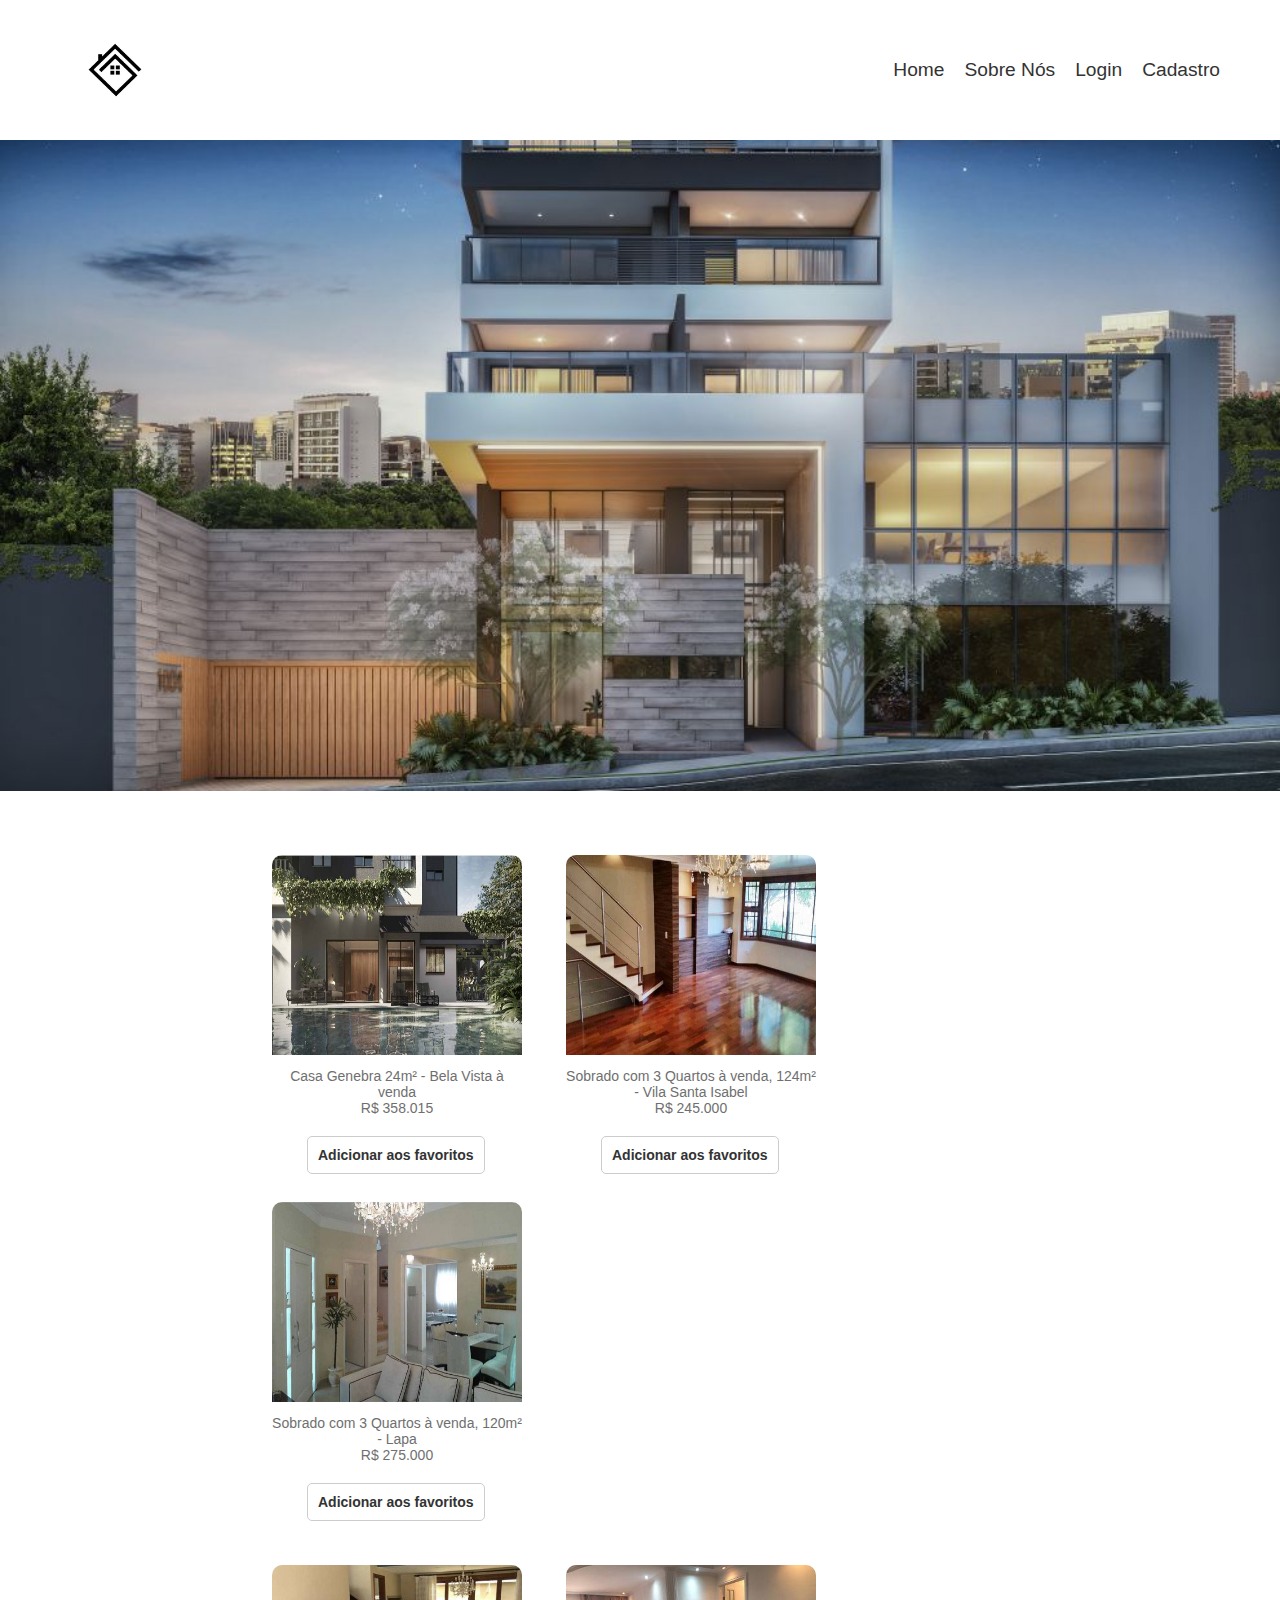
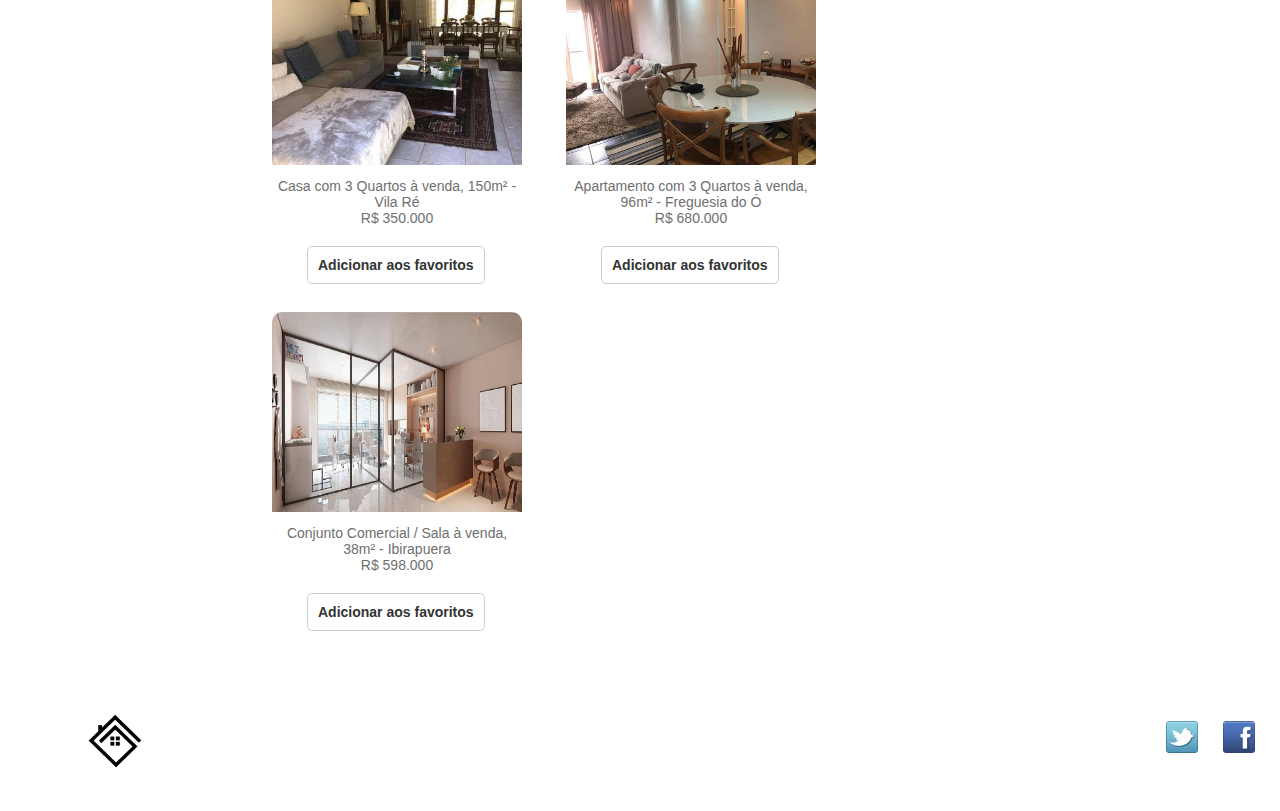
==== index.html @ 95e8b167 "Add files via upload" ====
<!DOCTYPE html>
<html lang="pt-br">
<head>
    <meta charset="UTF-8">
    <meta http-equiv="X-UA-Compatible" content="IE=edge">
    <meta name="viewport" content="width=device-width, initial-scale=1.0">
    <link rel="stylesheet" href="css/estilo.css">
    <title>Imóveis ADIMO</title>
</head>
<body>
    <header>
        <nav class="container">
            <img src="img/logo.png" alt="" class="logo">
            <ul class="menu">
                <li class="li-menu"><a href="index.html" class="itens">Home</a></li>
                <li class="li-menu"><a href="sobre.html" class="itens">Sobre Nós</a></li>
                <li class="li-menu"><a href="login.html" class="itens">Login</a></li>
                <li class="li-menu"><a href="" class="itens">Cadastro</a></li>
            </ul>
        </nav>
    </header>

    <article>
    <div>
        <img src="img/img-inicio.jpg" alt="" class="img-inicio">
    </div>

    <div class="cards">
    <ol>
        <!-- primeiro produto -->
        <li>
            <a href="produto.html">
                <figure>
                    <img src="img/casa1.jpg" alt="miniatura1" class="img-card"/>
                    <figcaption>Casa Genebra 24m² - Bela Vista à venda<br>R$ 358.015</figcaption>
                    <input type="submit" value="Adicionar aos favoritos" class="btn-card">
                </figure>
                
            </a>
        </li>
        
        <li>
            <a href="produto.html">
                <figure>
                    <img src="img/casa2.jpg" alt="miniatura2" class="img-card"/>
                    <figcaption>Sobrado com 3 Quartos à venda, 124m² - Vila Santa Isabel <br>R$ 245.000</figcaption>
                    <input type="submit" value="Adicionar aos favoritos" class="btn-card">
                </figure>
                
            </a>
        </li>
        
        <li>
            <a href="produto.html">
                <figure>
                    <img src="img/casa3.jpg" alt="miniatura3" class="img-card"/>
                    <figcaption>Sobrado com 3 Quartos à venda, 120m² - Lapa <br>R$ 275.000</figcaption>
                    <input type="submit" value="Adicionar aos favoritos" class="btn-card">
                </figure>
                
            </a>
        </li>
    </ol>
    <ol>
        
        <li>
            <a href="produto.html">
                <figure>
                    <img src="img/casa4.jpg" alt="miniatura4" class="img-card"/>
                    <figcaption>Casa com 3 Quartos à venda, 150m² - Vila Ré <br>R$ 350.000</figcaption>
                    <input type="submit" value="Adicionar aos favoritos" class="btn-card">
                </figure>
                
            </a>
        </li>
        
        <li>
            <a href="produto.html">
                <figure>
                    <img src="img/casa5.jpg" alt="miniatura5" class="img-card"/>
                    <figcaption>Apartamento com 3 Quartos à venda, 96m² - Freguesia do Ó <br>R$ 680.000</figcaption>
                    <input type="submit" value="Adicionar aos favoritos" class="btn-card">
                </figure>
                
            </a>
        </li>
        
        <li>
            <a href="produto.html">
                <figure>
                    <img src="img/casa6.jpg" alt="miniatura6" class="img-card"/>
                    <figcaption>Conjunto Comercial / Sala à venda, 38m² - Ibirapuera <br>R$ 598.000</figcaption>
                    <input type="submit" value="Adicionar aos favoritos" class="btn-card">
                </figure>
                
            </a>
        </li>
    </ol>
    </div>
</article>

    <footer>
        <div class="rodape">
    <img src="img/logo.png" alt="Logo da " class="logo">

        <ul class="social">
            <li><a href="http://facebook.com/mirrorfashion">Face</a></li>
            <li><a href="http://twitter.com/mirrorfashion">Twitter</a></li>
            <li><a href="http://instagram.com/mirrorfashion">Instagram</a></li>
        </ul>
        </div>
    </footer>

</body>
</html>
---- css/estilo.css ----
body{
    margin: 0;
}

.container{
    display: flex;
    justify-content: space-between;
}

.menu{
    display: flex;
    align-items: center;
    margin-right: 50px;
}

.itens{
    padding: 10px;
   font-size: 1.2em;
   font-family: Verdana, Geneva, Tahoma, sans-serif;
   text-decoration: none;
   color: #333;
}

.li-menu{
    list-style: none;
}

.logo{
    width: 230px;
    height: 140px;
}

.itens:hover{
    color: #6f6f6f;
}

/*header até aqui*/

.img-inicio{
    width: 100%;
}

.imgs{
    width: 100px;
    height: 100px;
}

.cards{
    margin-right: auto;
    margin-left: auto;
    margin-top: 20px;
    padding: 10px;
    width: 70%;
    border-radius: 4px;
   /* box-shadow: inset 1px 1px 4px #999; /*inset: coloca a borda do lado de dentro do objeto*/
}

.cards li {
    display: inline-block;
    vertical-align: top;
    width: 250px;
    margin-right: 40px;
}

.cards li:hover{
    transition: 0.4s;
    transform: scale(1.1);
}

.cards a{
    color: #333;
    font-size: 14px;
    font-family: Verdana, Geneva, Tahoma, sans-serif;
    text-align: center;
    text-decoration: none;
   
}

.img-card{
    width: 250px;
    height: 200px;
    border-top-left-radius: 10px;
    border-top-right-radius: 10px;
}

.cards figcaption{
    margin-top: 10px;
    width: 250px;
    color: #6f6f6f;
}

.btn-card {
    background-color: transparent;
    color: #333;
    font-size: 14px;
    font-weight: 600;
    border: 1px solid #ccc;
    transition: all linear 160ms;
    cursor: pointer;
    padding: 10px;
    margin-top: 20px;
    margin-left: 35px;
    border-radius: 5px;
}

.btn-card:hover {
    background-color: #6f6f6f;
    color: #fff;
}

/*RODAPE*/

.rodape{
    display: flex;
    justify-content: space-between;
}

.social{
    margin-top: 50px;
}

.social li{
    float: right;
    margin-right: 25px;
    list-style: none;
}

.social a{
    height: 32px;
   width: 32px;
   display: block;
   text-indent: -9999px;
}

.social a[href*="facebook.com"] {
    background-image: url(../img/facebook.png);
}

.social a[href*="twitter.com"] {
    background-image: url(../img/twitter.png);
}

.social a[href*="instagram.com"] {
    background-image: url(../img/instagram.png);
}
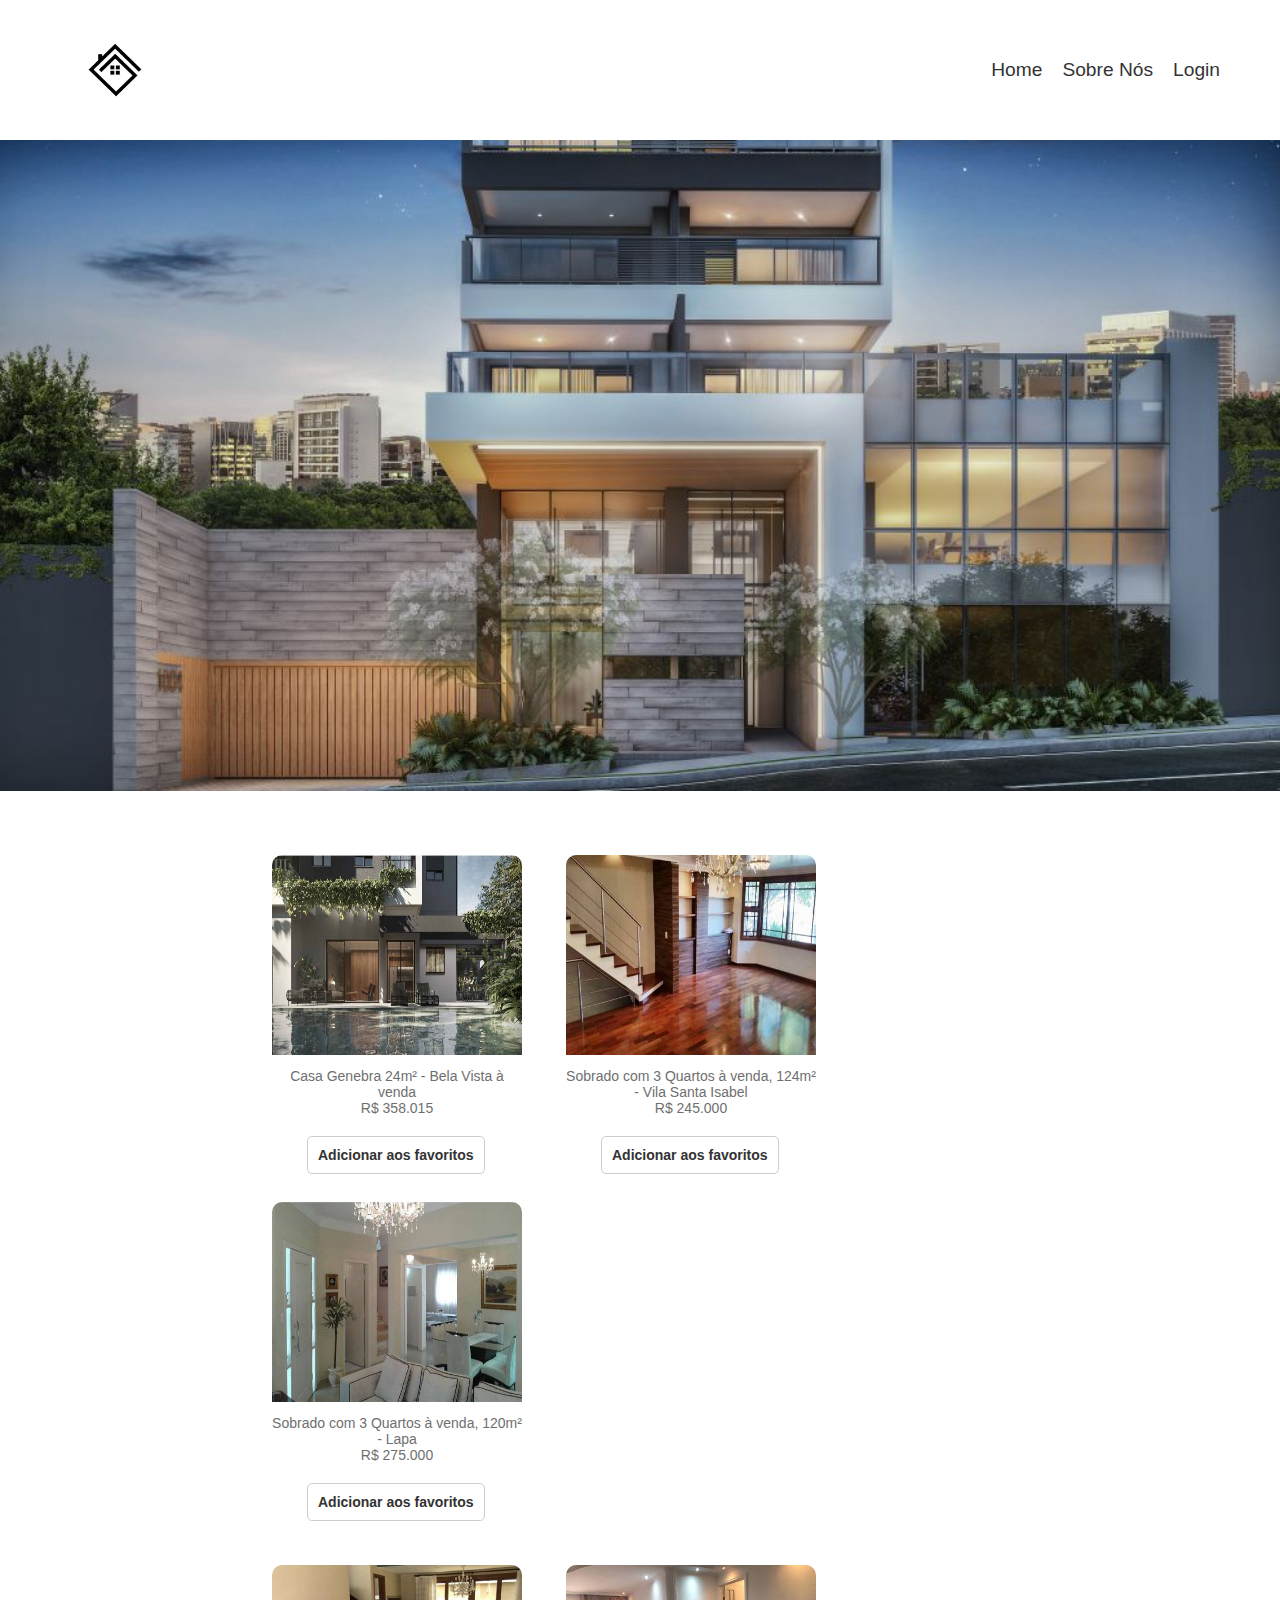
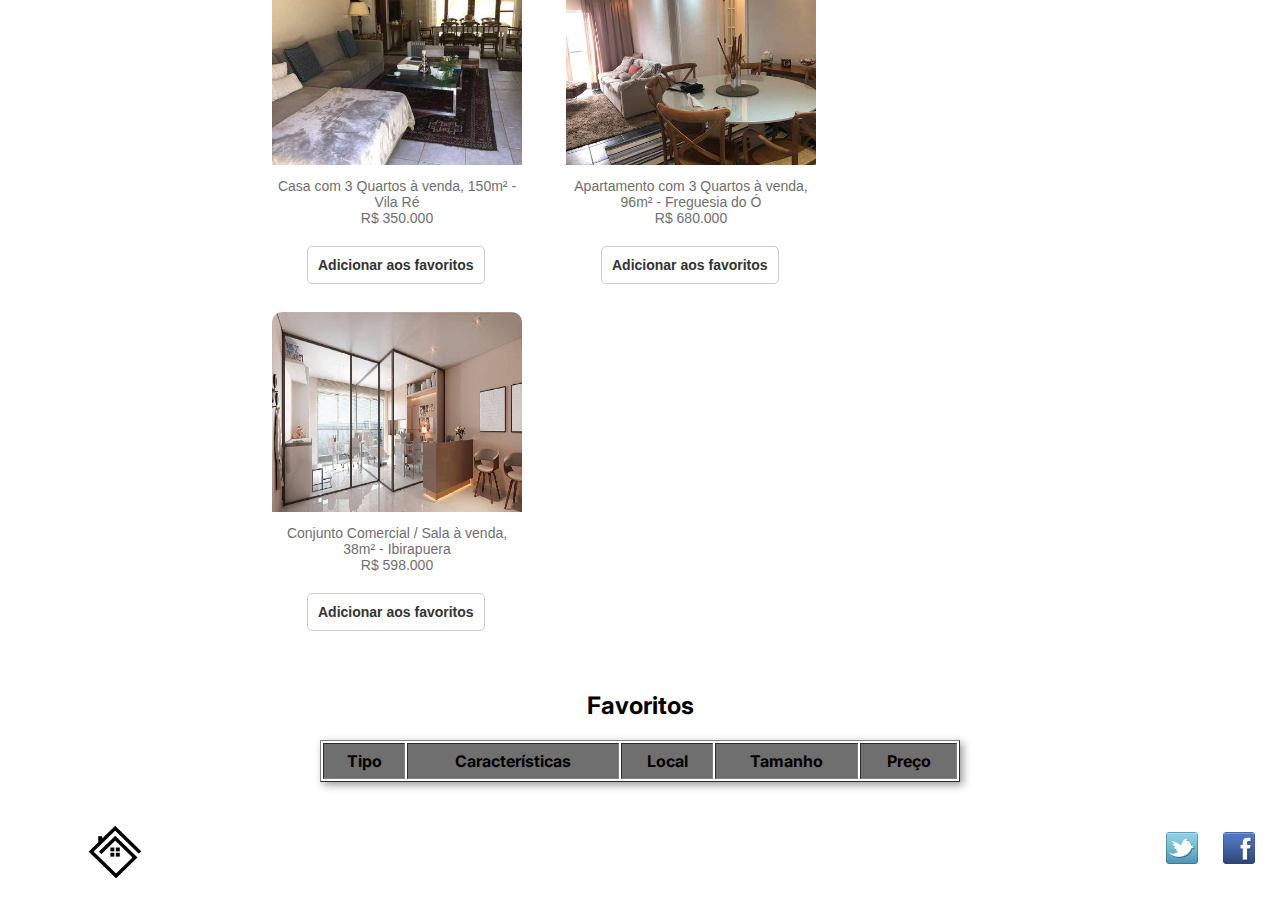
==== commit 43b4a8cf: "Add files via upload" ====
--- a/index.html
+++ b/index.html
@@ -5,6 +5,7 @@
     <meta http-equiv="X-UA-Compatible" content="IE=edge">
     <meta name="viewport" content="width=device-width, initial-scale=1.0">
     <link rel="stylesheet" href="css/estilo.css">
+    <link rel="stylesheet" href="css/fav.css">
     <title>Imóveis ADIMO</title>
 </head>
 <body>
@@ -15,7 +16,6 @@
                 <li class="li-menu"><a href="index.html" class="itens">Home</a></li>
                 <li class="li-menu"><a href="sobre.html" class="itens">Sobre Nós</a></li>
                 <li class="li-menu"><a href="login.html" class="itens">Login</a></li>
-                <li class="li-menu"><a href="" class="itens">Cadastro</a></li>
             </ul>
         </nav>
     </header>
@@ -29,75 +29,84 @@
     <ol>
         <!-- primeiro produto -->
         <li>
-            <a href="produto.html">
                 <figure>
                     <img src="img/casa1.jpg" alt="miniatura1" class="img-card"/>
                     <figcaption>Casa Genebra 24m² - Bela Vista à venda<br>R$ 358.015</figcaption>
-                    <input type="submit" value="Adicionar aos favoritos" class="btn-card">
+                    <input type="submit" value="Adicionar aos favoritos" class="btn-card" onclick="addFav2()"/>
                 </figure>
-                
-            </a>
         </li>
         
         <li>
-            <a href="produto.html">
                 <figure>
                     <img src="img/casa2.jpg" alt="miniatura2" class="img-card"/>
                     <figcaption>Sobrado com 3 Quartos à venda, 124m² - Vila Santa Isabel <br>R$ 245.000</figcaption>
-                    <input type="submit" value="Adicionar aos favoritos" class="btn-card">
+                    <input type="submit" value="Adicionar aos favoritos" class="btn-card" onclick="addFav3()">
                 </figure>
-                
-            </a>
         </li>
         
         <li>
-            <a href="produto.html">
                 <figure>
                     <img src="img/casa3.jpg" alt="miniatura3" class="img-card"/>
                     <figcaption>Sobrado com 3 Quartos à venda, 120m² - Lapa <br>R$ 275.000</figcaption>
                     <input type="submit" value="Adicionar aos favoritos" class="btn-card">
                 </figure>
-                
-            </a>
         </li>
     </ol>
     <ol>
         
         <li>
-            <a href="produto.html">
                 <figure>
                     <img src="img/casa4.jpg" alt="miniatura4" class="img-card"/>
                     <figcaption>Casa com 3 Quartos à venda, 150m² - Vila Ré <br>R$ 350.000</figcaption>
                     <input type="submit" value="Adicionar aos favoritos" class="btn-card">
                 </figure>
-                
-            </a>
         </li>
         
         <li>
-            <a href="produto.html">
                 <figure>
                     <img src="img/casa5.jpg" alt="miniatura5" class="img-card"/>
                     <figcaption>Apartamento com 3 Quartos à venda, 96m² - Freguesia do Ó <br>R$ 680.000</figcaption>
                     <input type="submit" value="Adicionar aos favoritos" class="btn-card">
                 </figure>
-                
-            </a>
         </li>
         
         <li>
-            <a href="produto.html">
                 <figure>
                     <img src="img/casa6.jpg" alt="miniatura6" class="img-card"/>
                     <figcaption>Conjunto Comercial / Sala à venda, 38m² - Ibirapuera <br>R$ 598.000</figcaption>
-                    <input type="submit" value="Adicionar aos favoritos" class="btn-card">
+                    <input type="submit" value="Adicionar aos favoritos" class="btn-card" />
                 </figure>
-                
-            </a>
         </li>
     </ol>
     </div>
 </article>
+
+<h2>Favoritos</h2>
+    <div class="tabela">
+        <table border="1">
+            <tr class="linha1">
+            <td align="center">Tipo</td>
+            <td align="center">Características</td>
+            <td align="center">Local</td>
+            <td align="center">Tamanho</td>
+            <td align="center">Preço</td>
+            </tr>
+            <tr class="linha2-off" id="linha2">
+                <td align="center">Casa</td>
+                <td align="center">Genebra</td>
+                <td align="center">Bela Vista</td>
+                <td align="center">24m²</td>
+                <td align="center">R$ 358.015</td>
+                </tr>
+                <tr class="linha3-off" id="linha3">
+                    <td align="center">Sobrado</td>
+                    <td align="center">3 Quartos</td>
+                    <td align="center">Vila Santa Isabel</td>
+                    <td align="center">124m²</td>
+                    <td align="center">R$ 245.000</td>
+                    </tr>
+        </table>
+    </div>
 
     <footer>
         <div class="rodape">
@@ -111,5 +120,7 @@
         </div>
     </footer>
 
+    <script src="script.js"></script>
+
 </body>
 </html>--- a/css/estilo.css
+++ b/css/estilo.css
@@ -1,3 +1,6 @@
+@import url('https://fonts.googleapis.com/css2?family=Inter:wght@100;200;300;400;500;600;700;800;900&display=swap');
+
+
 body{
     margin: 0;
 }
@@ -67,7 +70,7 @@
     transform: scale(1.1);
 }
 
-.cards a{
+.cards figure{
     color: #333;
     font-size: 14px;
     font-family: Verdana, Geneva, Tahoma, sans-serif;
@@ -108,6 +111,29 @@
     color: #fff;
 }
 
+/*TABLE*/
+
+h2{
+    font-family: 'Inter', sans-serif;
+    text-align: center;
+}
+
+.tabela table{
+    width: 50%;
+    margin-left: auto;
+    margin-right: auto;
+    font-family: 'Inter', sans-serif;
+    box-shadow: 3px 3px 8px rgba(0, 0, 0, 0.4);
+}
+
+.tabela td{
+    padding: 7px;
+}
+
+.linha1{
+    background-color: #6f6f6f;
+}
+
 /*RODAPE*/
 
 .rodape{
--- a/css/fav.css
+++ b/css/fav.css
@@ -0,0 +1,19 @@
+.linha1{
+    font-weight: bold;
+}
+
+.linha2-off{
+   display: none;
+}
+
+.linha2-on{
+    display : table-row;
+}
+
+.linha3-off{
+    display: none;
+ }
+ 
+ .linha3-on{
+     display : table-row;
+ }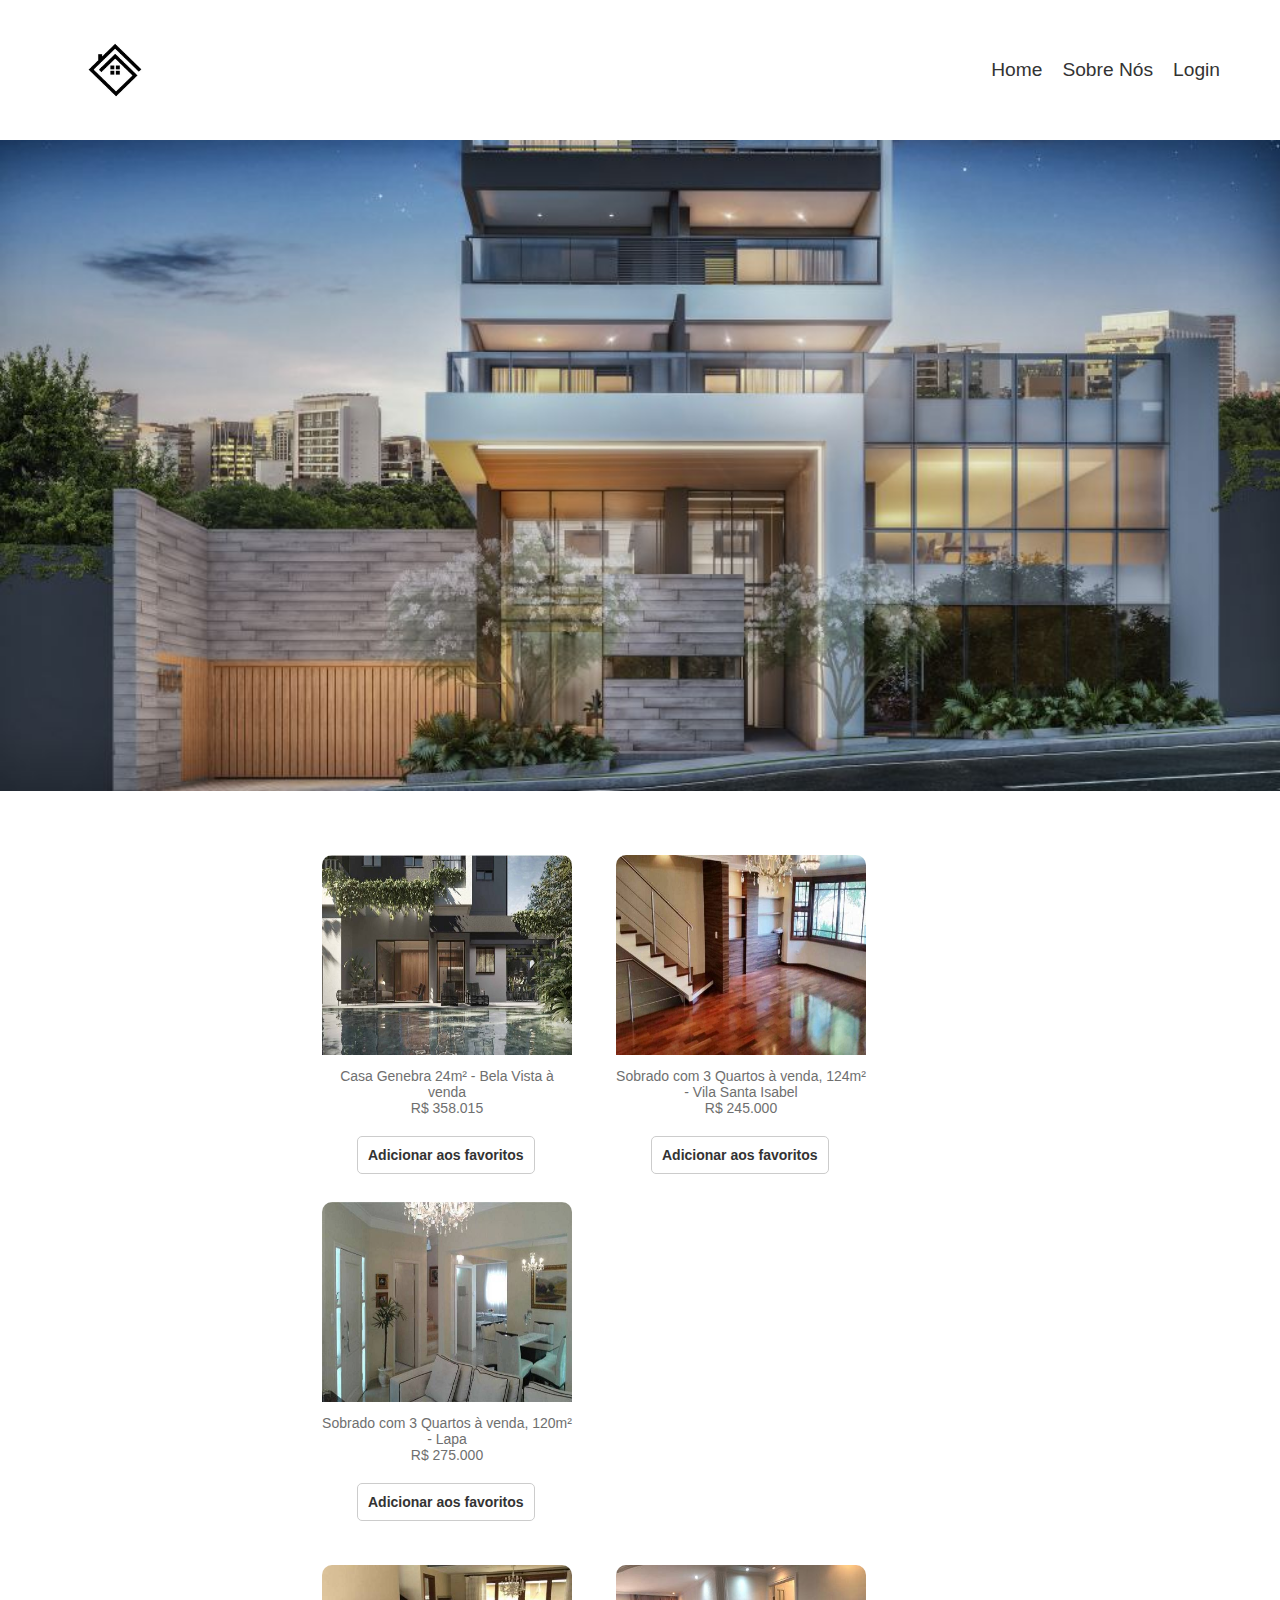
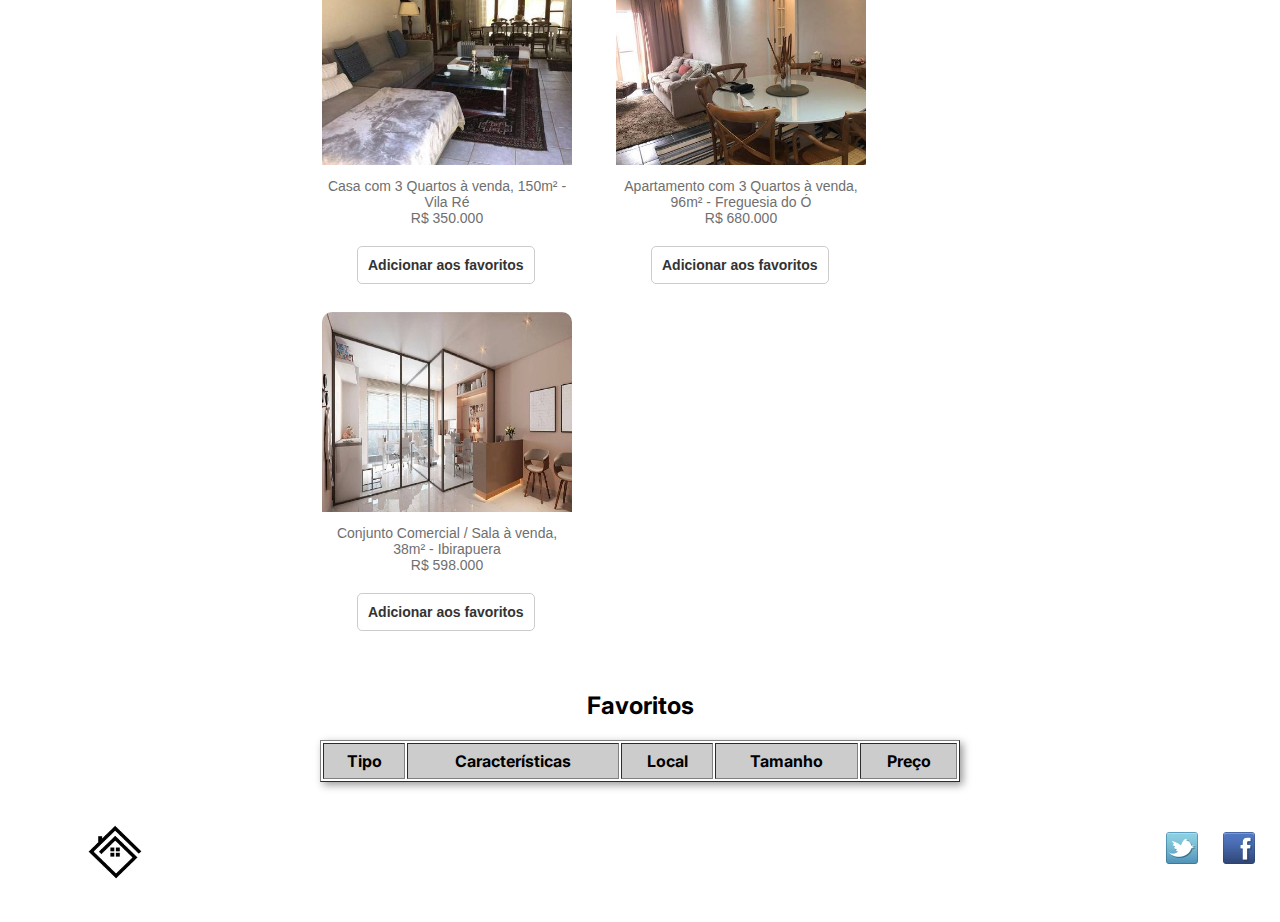
==== commit 2db371ed: "Add files via upload" ====
--- a/index.html
+++ b/index.html
@@ -110,7 +110,7 @@
 
     <footer>
         <div class="rodape">
-    <img src="img/logo.png" alt="Logo da " class="logo">
+    <img src="img/logo.png" alt="Logo da ADIMO" class="logo">
 
         <ul class="social">
             <li><a href="http://facebook.com/mirrorfashion">Face</a></li>
--- a/css/estilo.css
+++ b/css/estilo.css
@@ -49,13 +49,16 @@
 }
 
 .cards{
+    margin-top: 20px;
+    padding: 10px;
+    border-radius: 4px;
+   /* box-shadow: inset 1px 1px 4px #999; /*inset: coloca a borda do lado de dentro do objeto*/
+}
+
+ol{
+    width: 60%;
     margin-right: auto;
     margin-left: auto;
-    margin-top: 20px;
-    padding: 10px;
-    width: 70%;
-    border-radius: 4px;
-   /* box-shadow: inset 1px 1px 4px #999; /*inset: coloca a borda do lado de dentro do objeto*/
 }
 
 .cards li {
@@ -131,7 +134,7 @@
 }
 
 .linha1{
-    background-color: #6f6f6f;
+    background-color: #ccc;
 }
 
 /*RODAPE*/
@@ -170,3 +173,22 @@
     background-image: url(../img/instagram.png);
 }
 
+@media screen and (max-width: 610px) {
+    .menu{
+        display: block;
+        margin-top: 20px;
+    }
+
+    .li-menu{
+        text-align: center;
+        padding: 5px;
+    }
+
+    .tabela table{
+        box-shadow: 0px 0px 0px;
+    }
+
+
+
+   
+}
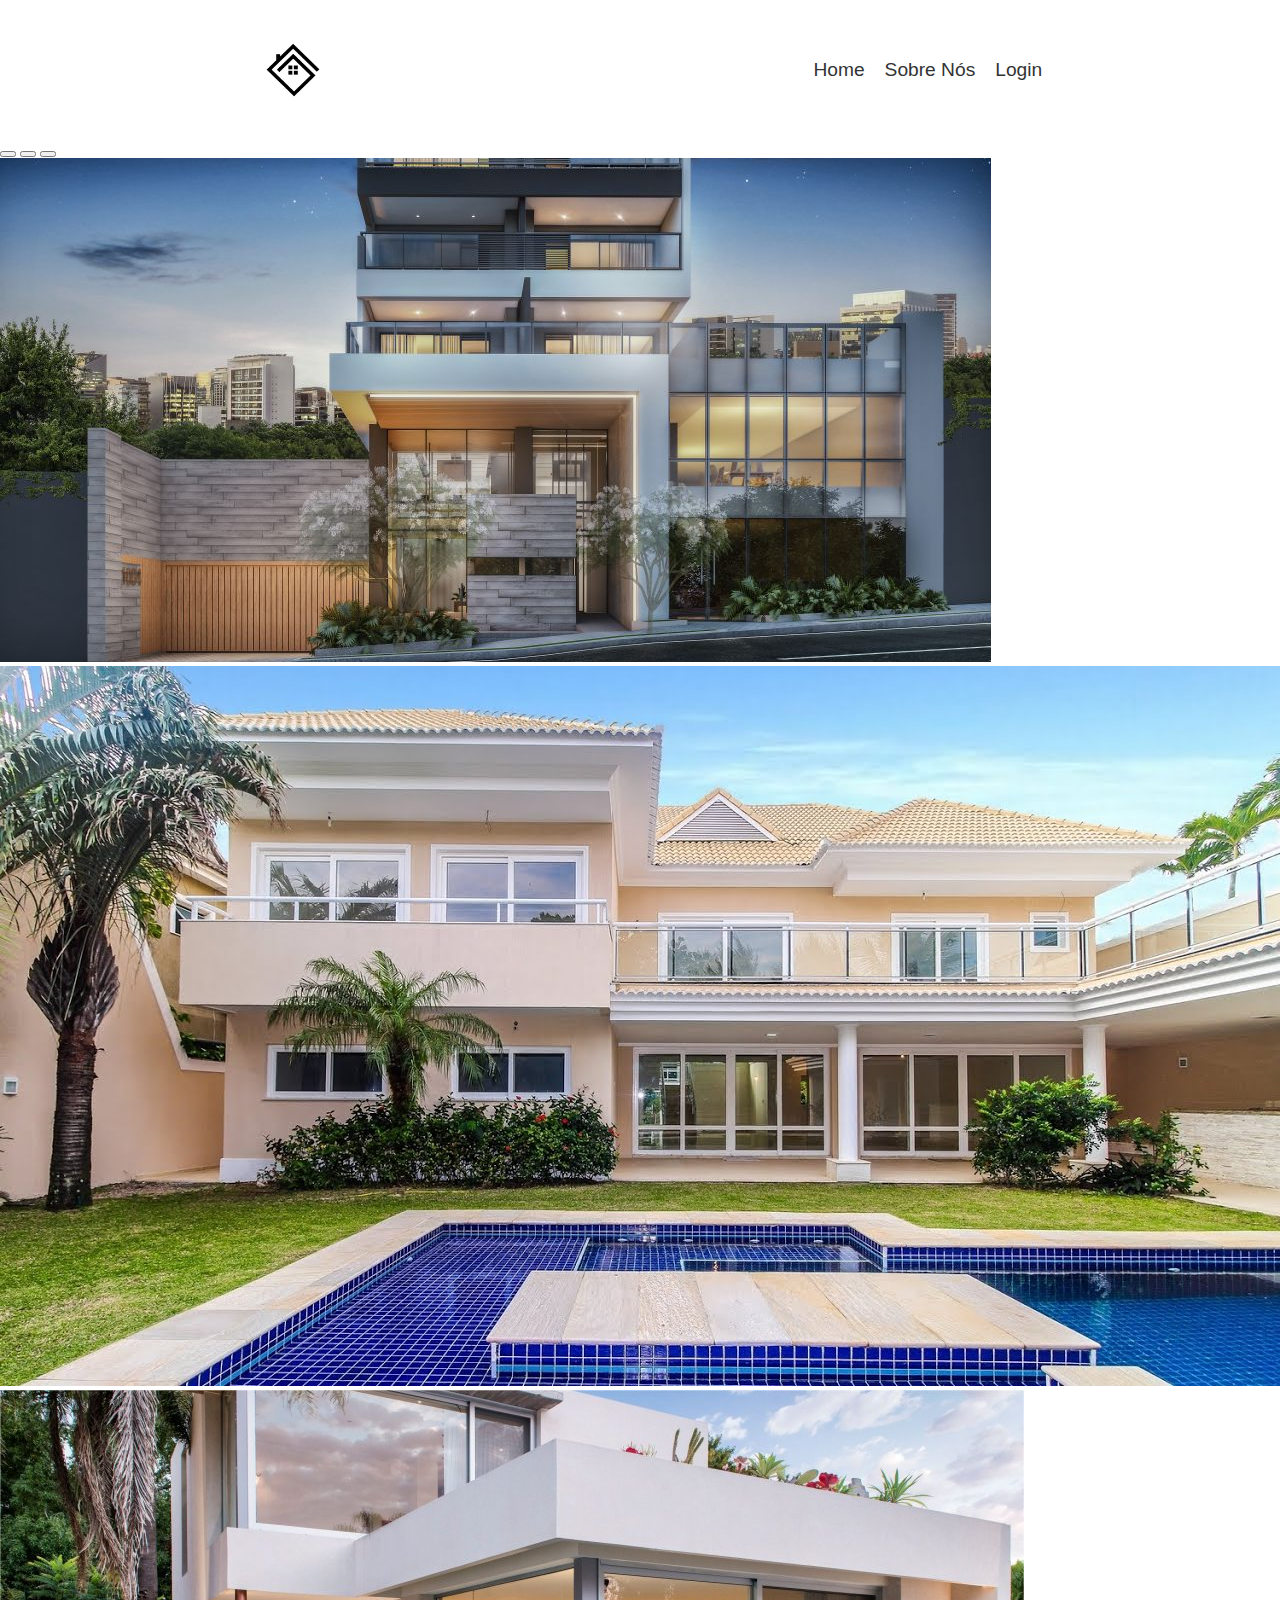
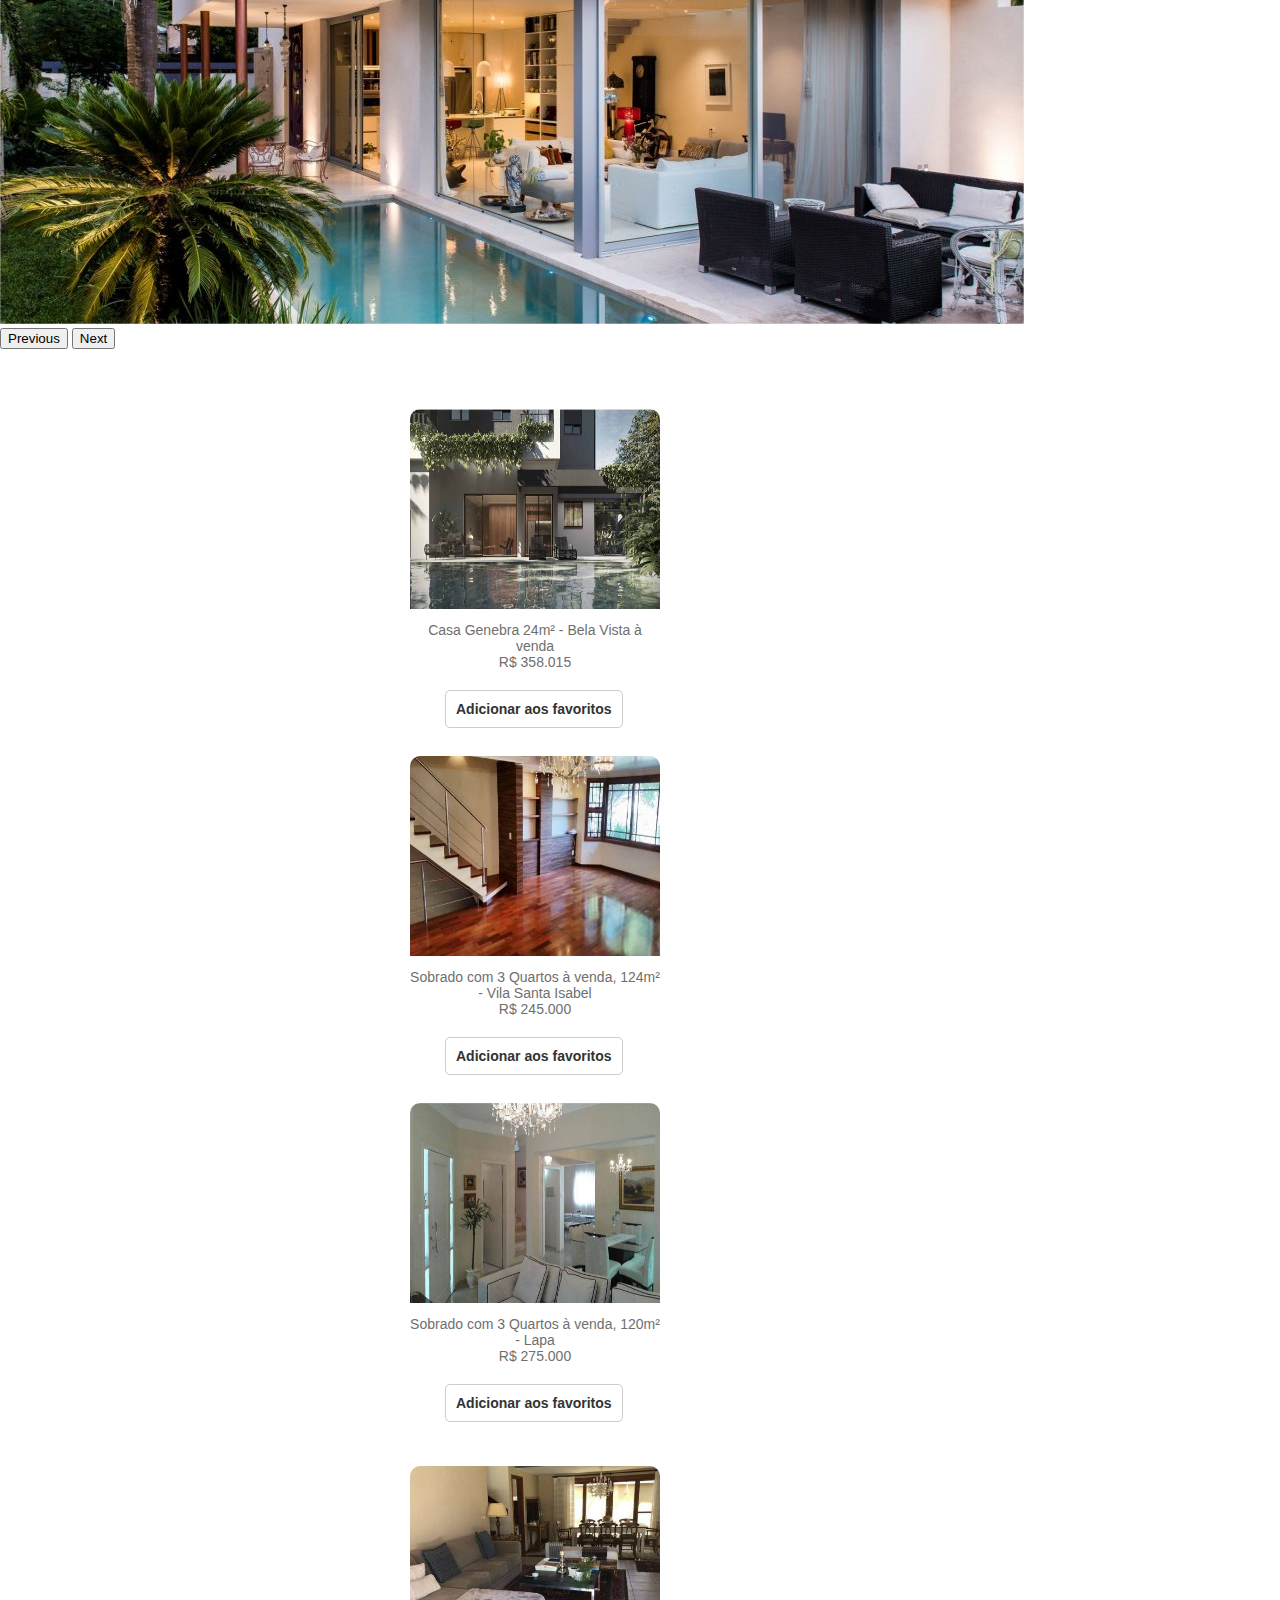
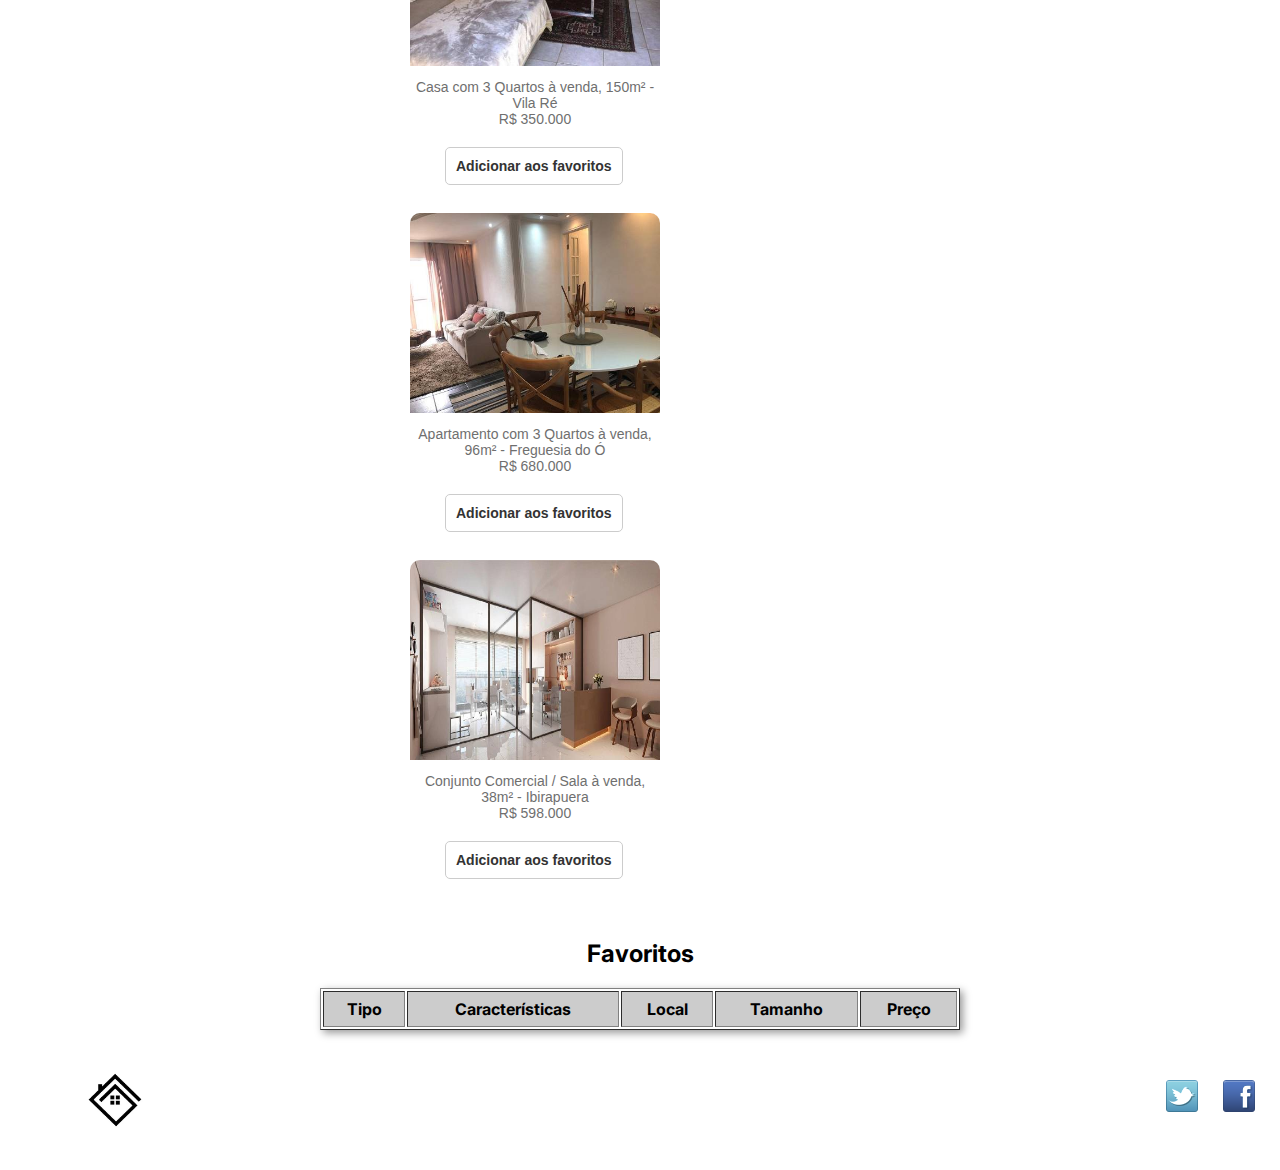
==== commit 4399c282: "Add files via upload" ====
--- a/index.html
+++ b/index.html
@@ -6,9 +6,11 @@
     <meta name="viewport" content="width=device-width, initial-scale=1.0">
     <link rel="stylesheet" href="css/estilo.css">
     <link rel="stylesheet" href="css/fav.css">
+    <link href="https://cdn.jsdelivr.net/npm/bootstrap@5.3.0-alpha3/dist/css/bootstrap.min.css" rel="stylesheet" integrity="sha384-KK94CHFLLe+nY2dmCWGMq91rCGa5gtU4mk92HdvYe+M/SXH301p5ILy+dN9+nJOZ" crossorigin="anonymous">
     <title>Imóveis ADIMO</title>
 </head>
 <body>
+
     <header>
         <nav class="container">
             <img src="img/logo.png" alt="" class="logo">
@@ -20,10 +22,35 @@
         </nav>
     </header>
 
-    <article>
-    <div>
-        <img src="img/img-inicio.jpg" alt="" class="img-inicio">
-    </div>
+    
+        <div id="carouselExampleIndicators" class="carousel slide">
+            <div class="carousel-indicators">
+              <button type="button" data-bs-target="#carouselExampleIndicators" data-bs-slide-to="0" class="active" aria-current="true" aria-label="Slide 1"></button>
+              <button type="button" data-bs-target="#carouselExampleIndicators" data-bs-slide-to="1" aria-label="Slide 2"></button>
+              <button type="button" data-bs-target="#carouselExampleIndicators" data-bs-slide-to="2" aria-label="Slide 3"></button>
+            </div>
+            <div class="carousel-inner">
+              <div class="carousel-item active">
+                <img src="img/img-inicio.jpg" class="d-block w-100" alt="...">
+              </div>
+              <div class="carousel-item">
+                <img src="img/img-inicio2.jpg" class="d-block w-100" alt="...">
+              </div>
+              <div class="carousel-item">
+                <img src="img/img-inicio3.jpg" class="d-block w-100" alt="...">
+              </div>
+            </div>
+            <button class="carousel-control-prev" type="button" data-bs-target="#carouselExampleIndicators" data-bs-slide="prev">
+              <span class="carousel-control-prev-icon" aria-hidden="true"></span>
+              <span class="visually-hidden">Previous</span>
+            </button>
+            <button class="carousel-control-next" type="button" data-bs-target="#carouselExampleIndicators" data-bs-slide="next">
+              <span class="carousel-control-next-icon" aria-hidden="true"></span>
+              <span class="visually-hidden">Next</span>
+            </button>
+          </div>
+
+          <article class="meio">
 
     <div class="cards">
     <ol>
@@ -79,10 +106,10 @@
         </li>
     </ol>
     </div>
-</article>
+
 
 <h2>Favoritos</h2>
-    <div class="tabela">
+   
         <table border="1">
             <tr class="linha1">
             <td align="center">Tipo</td>
@@ -106,7 +133,8 @@
                     <td align="center">R$ 245.000</td>
                     </tr>
         </table>
-    </div>
+    
+</article>
 
     <footer>
         <div class="rodape">
@@ -121,6 +149,7 @@
     </footer>
 
     <script src="script.js"></script>
+    <script src="https://cdn.jsdelivr.net/npm/bootstrap@5.3.0-alpha3/dist/js/bootstrap.bundle.min.js" integrity="sha384-ENjdO4Dr2bkBIFxQpeoTz1HIcje39Wm4jDKdf19U8gI4ddQ3GYNS7NTKfAdVQSZe" crossorigin="anonymous"></script>
 
 </body>
 </html>--- a/css/estilo.css
+++ b/css/estilo.css
@@ -7,7 +7,7 @@
 
 .container{
     display: flex;
-    justify-content: space-between;
+    justify-content: space-around;
 }
 
 .menu{
@@ -48,6 +48,11 @@
     height: 100px;
 }
 
+.meio{
+    width: 50%;
+    margin-left: auto;
+    margin-right: auto;
+}
 .cards{
     margin-top: 20px;
     padding: 10px;
@@ -55,11 +60,6 @@
    /* box-shadow: inset 1px 1px 4px #999; /*inset: coloca a borda do lado de dentro do objeto*/
 }
 
-ol{
-    width: 60%;
-    margin-right: auto;
-    margin-left: auto;
-}
 
 .cards li {
     display: inline-block;
@@ -121,15 +121,14 @@
     text-align: center;
 }
 
-.tabela table{
-    width: 50%;
-    margin-left: auto;
-    margin-right: auto;
+table{
+    margin-top: 20px;
+    width: 100%;
     font-family: 'Inter', sans-serif;
     box-shadow: 3px 3px 8px rgba(0, 0, 0, 0.4);
 }
 
-.tabela td{
+table td{
     padding: 7px;
 }
 
@@ -184,11 +183,30 @@
         padding: 5px;
     }
 
-    .tabela table{
+     table{
         box-shadow: 0px 0px 0px;
     }
-
-
-
    
 }
+
+@media screen and (max-width: 410px) {
+    .meio{
+       margin-left: 10px;
+    }
+
+    table{
+        font-size: 14px;
+    }
+
+    h2{
+        font-size: 16px;
+        text-align: right;
+    }
+
+    .cards li:hover{
+        transform: scale(1);
+    }
+
+    
+
+}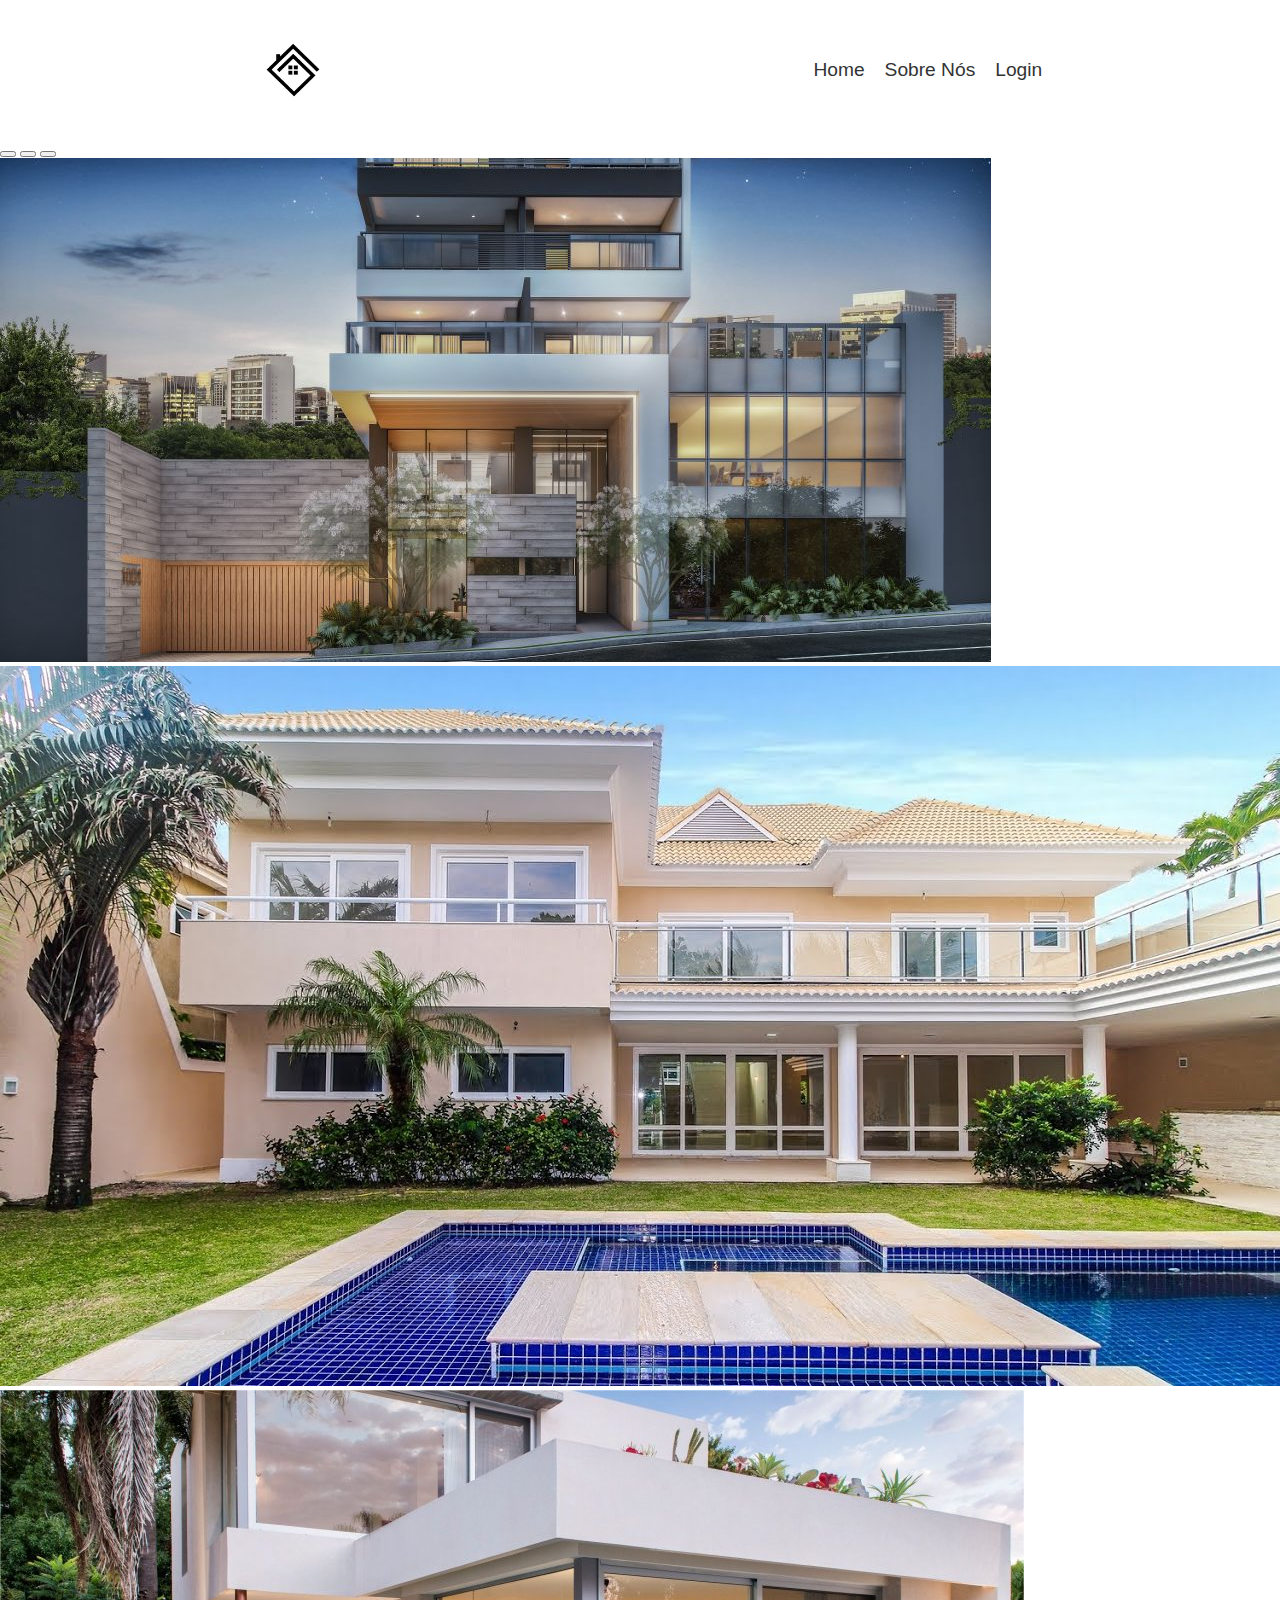
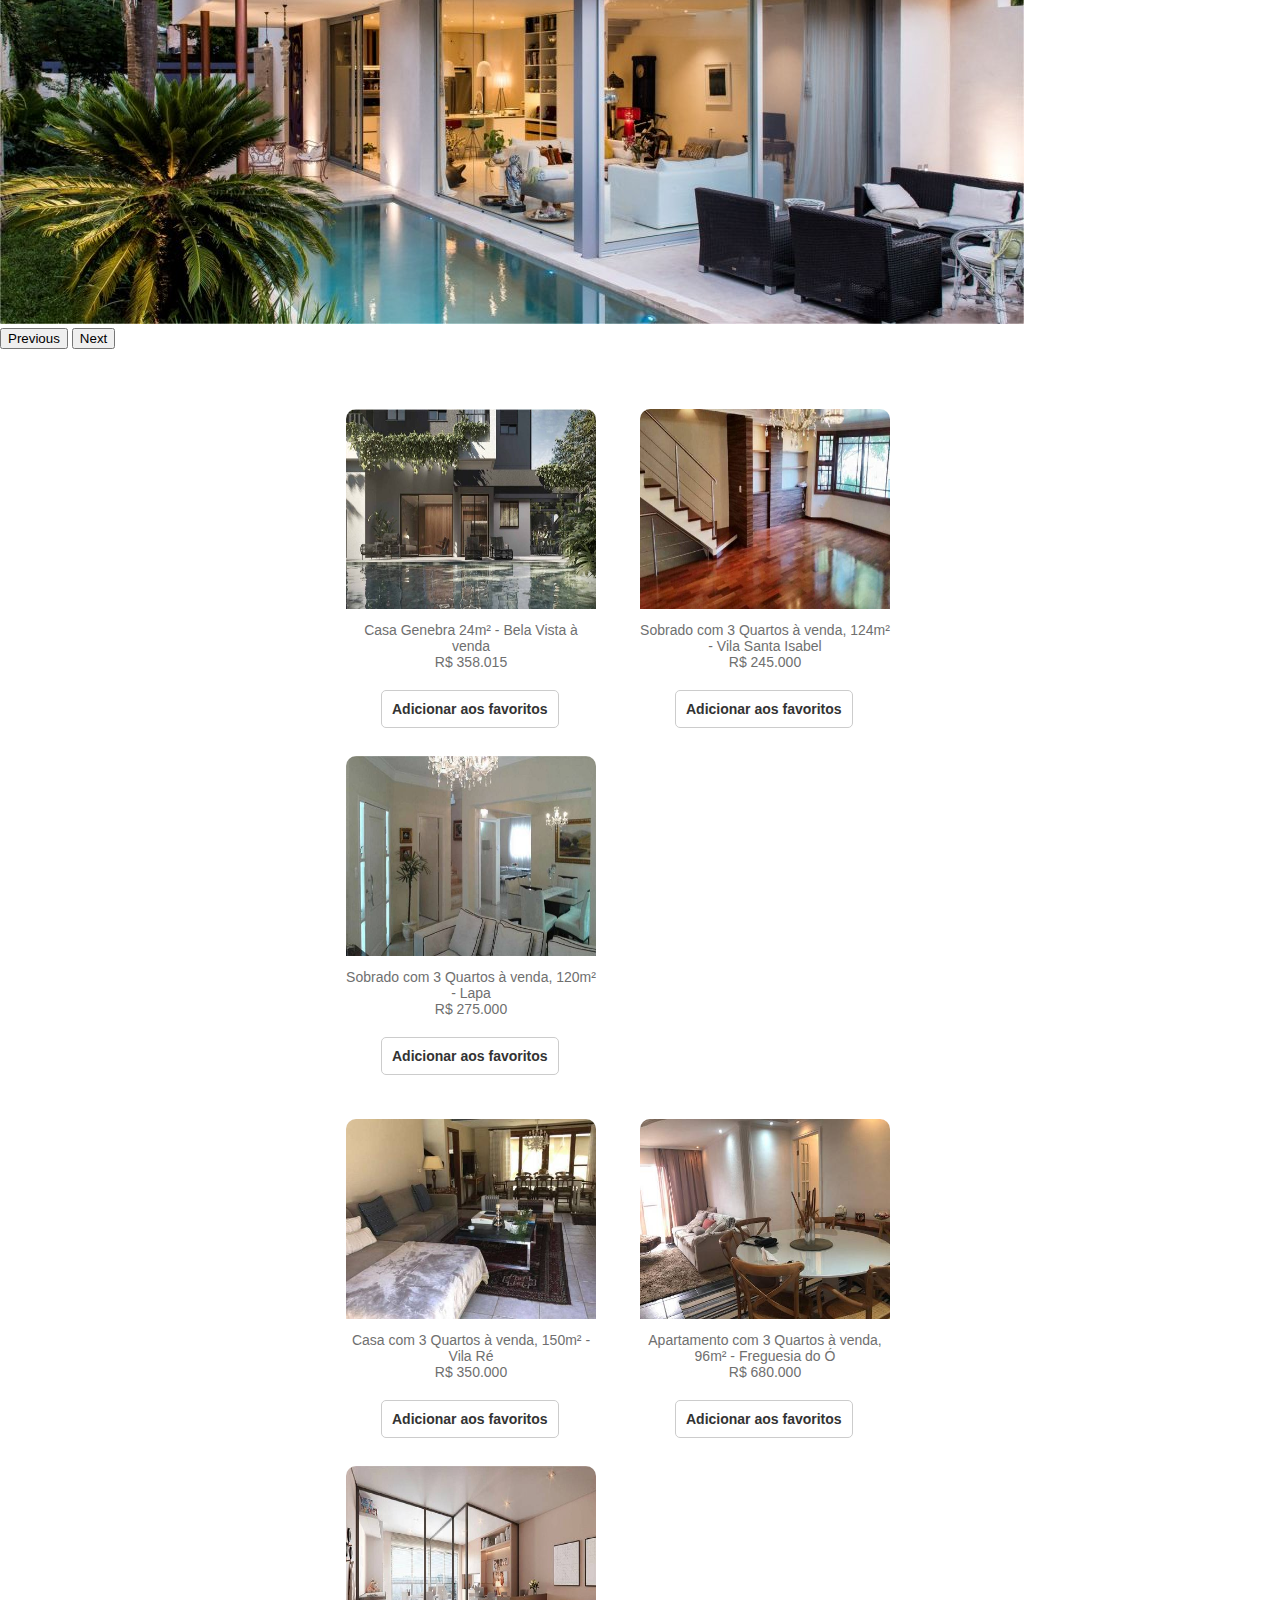
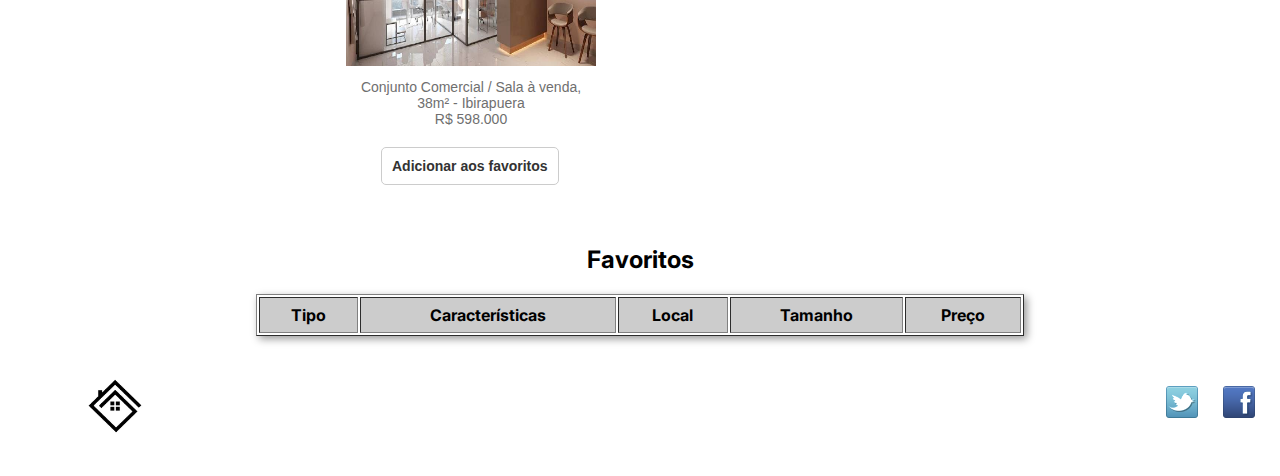
==== commit bfbe1497: "Add files via upload" ====
--- a/index.html
+++ b/index.html
@@ -143,7 +143,6 @@
         <ul class="social">
             <li><a href="http://facebook.com/mirrorfashion">Face</a></li>
             <li><a href="http://twitter.com/mirrorfashion">Twitter</a></li>
-            <li><a href="http://instagram.com/mirrorfashion">Instagram</a></li>
         </ul>
         </div>
     </footer>
--- a/css/estilo.css
+++ b/css/estilo.css
@@ -49,7 +49,7 @@
 }
 
 .meio{
-    width: 50%;
+    width: 60%;
     margin-left: auto;
     margin-right: auto;
 }
@@ -168,10 +168,6 @@
     background-image: url(../img/twitter.png);
 }
 
-.social a[href*="instagram.com"] {
-    background-image: url(../img/instagram.png);
-}
-
 @media screen and (max-width: 610px) {
     .menu{
         display: block;
